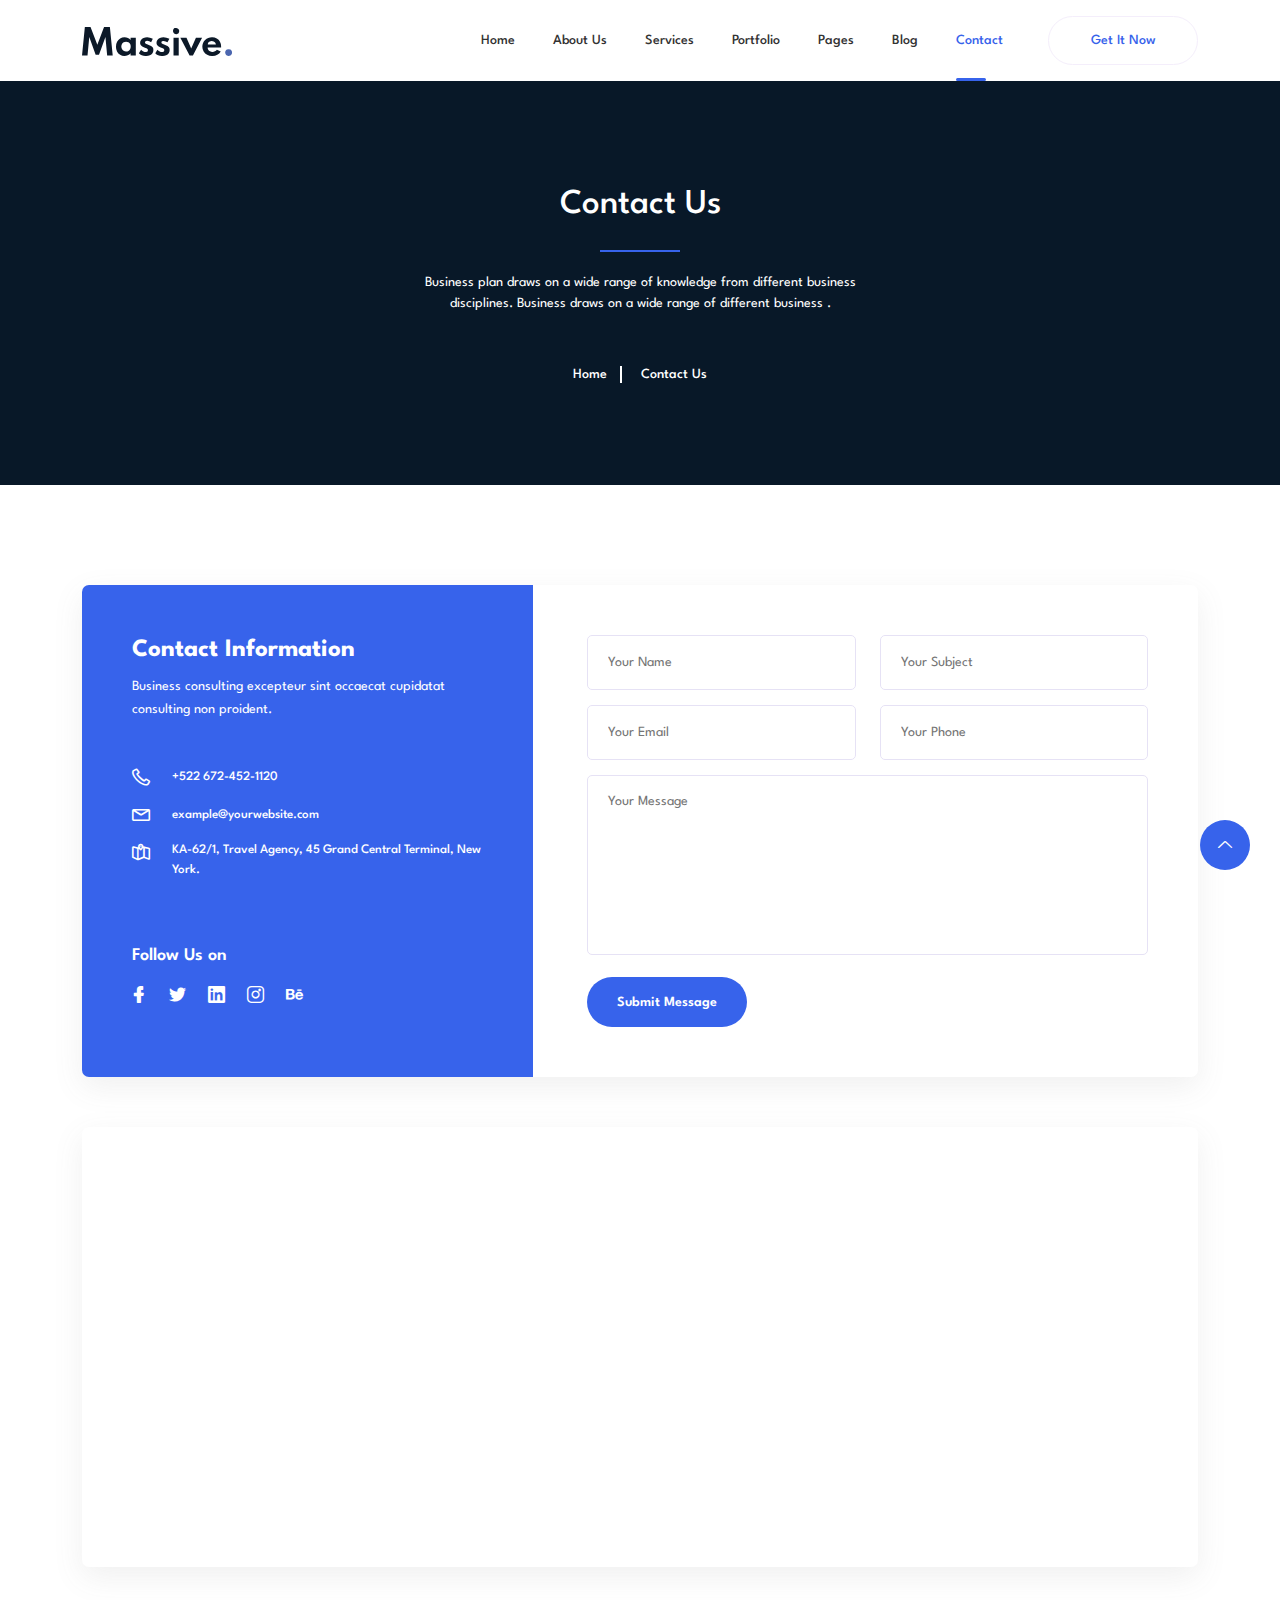
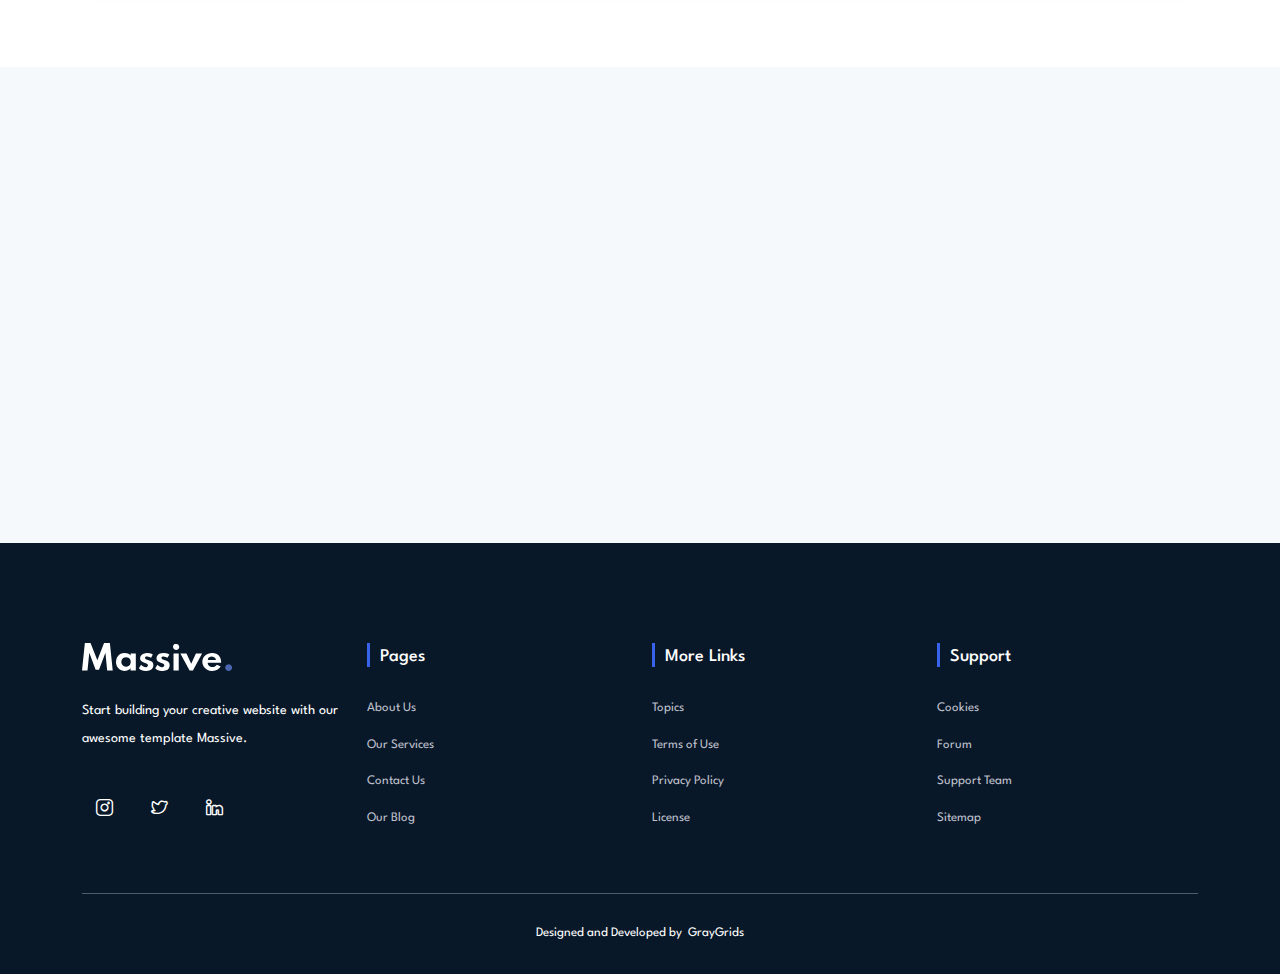
==== contact.html @ fd3a4dd1 "first commit" ====
<!DOCTYPE html>
<html class="no-js" lang="zxx">

<head>
    <meta charset="utf-8" />
    <meta http-equiv="x-ua-compatible" content="ie=edge" />
    <title>Contact Us - Massive Multipurpose HTML Template.</title>
    <meta name="description" content="" />
    <meta name="viewport" content="width=device-width, initial-scale=1" />
    <link rel="shortcut icon" type="image/x-icon" href="assets/images/favicon.svg" />
    <!-- Place favicon.ico in the root directory -->

    <!-- Web Font -->
    <link href="https://fonts.googleapis.com/css2?family=Spartan:wght@100;200;300;400;500;600;700;800;900&display=swap"
        rel="stylesheet">

    <!-- ========================= CSS here ========================= -->
    <link rel="stylesheet" href="assets/css/bootstrap.min.css" />
    <link rel="stylesheet" href="assets/css/LineIcons.2.0.css" />
    <link rel="stylesheet" href="assets/css/animate.css" />
    <link rel="stylesheet" href="assets/css/tiny-slider.css" />
    <link rel="stylesheet" href="assets/css/glightbox.min.css" />
    <link rel="stylesheet" href="assets/css/main.css" />

</head>

<body>
    <!--[if lte IE 9]>
      <p class="browserupgrade">
        You are using an <strong>outdated</strong> browser. Please
        <a href="https://browsehappy.com/">upgrade your browser</a> to improve
        your experience and security.
      </p>
    <![endif]-->

    <!-- Preloader -->
    <div class="preloader">
        <div class="preloader-inner">
            <div class="preloader-icon">
                <span></span>
                <span></span>
            </div>
        </div>
    </div>
    <!-- /End Preloader -->

    <!-- Start Header Area -->
    <header class="header">
        <div class="navbar-area">
            <div class="container">
                <div class="row align-items-center">
                    <div class="col-lg-12">
                        <nav class="navbar navbar-expand-lg">
                            <a class="navbar-brand logo" href="index.html">
                                <img class="logo1" src="assets/images/logo/logo.svg" alt="Logo" />
                            </a>
                            <button class="navbar-toggler" type="button" data-toggle="collapse"
                                data-target="#navbarSupportedContent" aria-controls="navbarSupportedContent"
                                aria-expanded="false" aria-label="Toggle navigation">
                                <span class="toggler-icon"></span>
                                <span class="toggler-icon"></span>
                                <span class="toggler-icon"></span>
                            </button>

                            <div class="collapse navbar-collapse sub-menu-bar" id="navbarSupportedContent">
                                <ul id="nav" class="navbar-nav ml-auto">
                                    <li class="nav-item">
                                        <a href="index.html">Home</a></li>
                                    <li class="nav-item">
                                        <a href="about-us.html">About Us</a>
                                    </li>
                                    <li class="nav-item"><a href="#">Services</a></li>
                                    <li class="nav-item"><a href="#">Portfolio</a> </li>
                                    <li class="nav-item"><a href="#">Pages</a>
                                        <ul class="sub-menu">
                                            <li><a href="404.html">404 Error</a></li>
                                        </ul>
                                    </li>
                                    <li class="nav-item"><a href="#">Blog</a></li>
                                    <li class="nav-item"><a class="active" href="contact.html">Contact</a></li>
                                </ul>
                            </div>
                            <!-- navbar collapse -->
                            <div class="button">
                                <a href="contact.html" class="btn">Get it now</a>
                            </div>
                        </nav>
                        <!-- navbar -->

                    </div>
                </div>
                <!-- row -->
            </div>
            <!-- container -->
        </div>
        <!-- navbar area -->
    </header>
    <!-- End Header Area -->

    <!-- Start Breadcrumbs -->
    <div class="breadcrumbs">
        <div class="container">
            <div class="row">
                <div class="col-lg-8 offset-lg-2 col-12">
                    <div class="breadcrumbs-content">
                        <h1 class="page-title">Contact Us</h1>
                        <p>Business plan draws on a wide range of knowledge from different business<br> disciplines.
                            Business draws on a wide range of different business .</p>
                    </div>
                    <ul class="breadcrumb-nav">
                        <li><a href="index.html">Home</a></li>
                        <li>Contact Us</li>
                    </ul>
                </div>
            </div>
        </div>
    </div>
    <!-- End Breadcrumbs -->

    <!-- Start Contact Area -->
    <section id="contact-us" class="contact-us section">
        <div class="container">
            <div class="contact-head wow fadeInUp" data-wow-delay=".4s">
                <div class="row">
                    <div class="col-lg-5 col-12">
                        <div class="single-head">
                            <div class="contant-inner-title">
                                <h4>Contact Information</h4>
                                <p>Business consulting excepteur sint occaecat cupidatat consulting non proident.</p>
                            </div>
                            <div class="single-info">
                                <i class="lni lni-phone"></i>
                                <ul>
                                    <li>+522 672-452-1120</li>
                                </ul>
                            </div>
                            <div class="single-info">
                                <i class="lni lni-envelope"></i>
                                <ul>
                                    <li><a href="mailto:info@yourwebsite.com">example@yourwebsite.com</a></li>
                                </ul>
                            </div>
                            <div class="single-info">
                                <i class="lni lni-map"></i>
                                <ul>
                                    <li>KA-62/1, Travel Agency, 45 Grand Central Terminal, New York.</li>
                                </ul>
                            </div>
                            <div class="contact-social">
                                <h5>Follow Us on</h5>
                                <ul>
                                    <li>
                                        <a href="#">
                                            <span class="icon-1"><i class="lni lni-facebook-filled"></i></span>
                                            <span class="icon-2"><i class="lni lni-facebook-filled"></i></span>
                                        </a>
                                    </li>
                                    <li>
                                        <a href="#">
                                            <span class="icon-1"><i class="lni lni-twitter-original"></i></span>
                                            <span class="icon-2"><i class="lni lni-twitter-original"></i></span>
                                        </a>
                                    </li>
                                    <li>
                                        <a href="#">
                                            <span class="icon-1"><i class="lni lni-linkedin-original"></i></span>
                                            <span class="icon-2"><i class="lni lni-linkedin-original"></i></span>
                                        </a>
                                    </li>
                                    <li>
                                        <a href="#">
                                            <span class="icon-1"><i class="lni lni-instagram"></i></span>
                                            <span class="icon-2"><i class="lni lni-instagram"></i></span>
                                        </a>
                                    </li>
                                    <li>
                                        <a href="#">
                                            <span class="icon-1"><i class="lni lni-behance-original"></i></span>
                                            <span class="icon-2"><i class="lni lni-behance-original"></i></span>
                                        </a>
                                    </li>
                                </ul>
                            </div>
                        </div>
                    </div>
                    <div class="col-lg-7 col-12">
                        <div class="form-main">
                            <form class="form" method="post" action="assets/mail/mail.php">
                                <div class="row">
                                    <div class="col-lg-6 col-12">
                                        <div class="form-group">
                                            <input name="name" type="text" placeholder="Your Name" required="required">
                                        </div>
                                    </div>
                                    <div class="col-lg-6 col-12">
                                        <div class="form-group">
                                            <input name="subject" type="text" placeholder="Your Subject"
                                                required="required">
                                        </div>
                                    </div>
                                    <div class="col-lg-6 col-12">
                                        <div class="form-group">
                                            <input name="email" type="email" placeholder="Your Email"
                                                required="required">
                                        </div>
                                    </div>
                                    <div class="col-lg-6 col-12">
                                        <div class="form-group">
                                            <input name="phone" type="text" placeholder="Your Phone"
                                                required="required">
                                        </div>
                                    </div>
                                    <div class="col-12">
                                        <div class="form-group message">
                                            <textarea name="message" placeholder="Your Message"></textarea>
                                        </div>
                                    </div>
                                    <div class="col-12">
                                        <div class="form-group button">
                                            <button type="submit" class="btn ">Submit Message</button>
                                        </div>
                                    </div>
                                </div>
                            </form>
                        </div>
                    </div>
                </div>
            </div>
        </div>
    </section>
    <!--/ End Contact Area -->

    <!-- Start Google-map Area -->
    <div class="map-section">
        <div class="container">
            <div class="row">
                <div class="col-12">
                    <div class="map-container">
                        <div class="mapouter">
                            <div class="gmap_canvas"><iframe width="100%" height="400" id="gmap_canvas"
                                    src="https://maps.google.com/maps?q=bangladesh%20lakshmipur&t=&z=13&ie=UTF8&iwloc=&output=embed"
                                    frameborder="0" scrolling="no" marginheight="0" marginwidth="0"></iframe><a
                                    href="https://embedgooglemap.net/129/"></a></div>
                        </div>
                    </div>
                </div>
            </div>
        </div>
    </div>
    <!-- End Google-map Area -->

    <!-- Start Newsletter Area -->
    <section class="newsletter-area section">
        <div class="container">
            <div class="row ">
                <div class="col-lg-8 col-12">
                    <!-- Start Newsletter Form -->
                    <div class="subscribe-text wow fadeInLeft" data-wow-delay=".2s">
                        <h6>Sign up for Newsletter</h6>
                        <p class="">Sign Up and start using a free account <br> to see what it's all about.</p>
                        <form action="mail/mail.php" method="get" target="_blank" class="newsletter-inner">
                            <input name="EMAIL" placeholder="Your email address" class="common-input"
                                onfocus="this.placeholder = ''" onblur="this.placeholder = 'Your email address'"
                                required="" type="email">
                            <div class="button">
                                <button class="btn">Subscribe Now!</button>
                            </div>
                        </form>
                    </div>
                    <!-- End Newsletter Form -->
                </div>
                <div class="col-lg-4 col-12">
                    <div class="mini-call-action wow fadeInRight" data-wow-delay=".4s">
                        <h4>Do you want to grow your online business with Massive?</h4>
                        <p>Lorem Ipsum is simply dummy text of the printing and typesetting industry.</p>
                        <div class="button">
                            <a href="#" class="btn">Get Started</a>
                        </div>
                    </div>
                </div>
            </div>
        </div>
    </section>
    <!-- /End Newsletter Area -->

    <!-- Start Footer Area -->
    <footer class="footer">
        <!-- Start Middle Top -->
        <div class="footer-middle">
            <div class="container">
                <div class="row">
                    <div class="col-lg-3 col-md-6 col-12">
                        <!-- Single Widget -->
                        <div class="f-about single-footer">
                            <div class="logo">
                                <a href="index.html"><img src="assets/images/logo/footer-logo.svg" alt="Logo"></a>
                            </div>
                            <p>Start building your creative website with our awesome template Massive.</p>
                            <div class="footer-social">
                                <ul>
                                    <li><a href="#"><i class="lni lni-instagram"></i></a></li>
                                    <li><a href="#"><i class="lni lni-twitter"></i></a></li>
                                    <li><a href="#"><i class="lni lni-linkedin"></i></a></li>
                                </ul>
                            </div>
                        </div>
                        <!-- End Single Widget -->
                    </div>
                    <div class="col-lg-3 col-md-6 col-12">
                        <!-- Single Widget -->
                        <div class="single-footer f-link">
                            <h3>Pages</h3>
                            <ul>
                                <li><a href="#">About Us</a></li>
                                <li><a href="#">Our Services</a></li>
                                <li><a href="#">Contact Us</a></li>
                                <li><a href="#">Our Blog</a></li>
                            </ul>
                        </div>
                        <!-- End Single Widget -->
                    </div>

                    <div class="col-lg-3 col-md-6 col-12">
                        <!-- Single Widget -->
                        <div class="single-footer f-link">
                            <h3>More Links</h3>
                            <ul>
                                <li><a href="#">Topics</a></li>
                                <li><a href="#">Terms of Use</a></li>
                                <li><a href="#">Privacy Policy</a></li>
                                <li><a href="#">License</a></li>
                            </ul>
                        </div>
                        <!-- End Single Widget -->
                    </div>
                    <div class="col-lg-3 col-md-6 col-12">
                        <!-- Single Widget -->
                        <div class="single-footer f-link">
                            <h3>Support</h3>
                            <ul>
                                <li><a href="#">Cookies</a></li>
                                <li><a href="#">Forum</a></li>
                                <li><a href="#">Support Team</a></li>
                                <li><a href="#">Sitemap</a></li>
                            </ul>
                        </div>
                        <!-- End Single Widget -->
                    </div>
                </div>
            </div>
        </div>
        <!--/ End Footer Middle -->
        <!-- Start Footer Bottom -->
        <div class="footer-bottom">
            <div class="container">
                <div class="inner">
                    <div class="row">
                        <div class="col-12">
                            <div class="left">
                                <p>Designed and Developed by<a href="https://graygrids.com/" rel="nofollow"
                                        target="_blank">GrayGrids</a></p>
                            </div>
                        </div>
                    </div>
                </div>
            </div>
        </div>
        <!-- End Footer Middle -->
    </footer>
    <!--/ End Footer Area -->

    <!-- ========================= scroll-top ========================= -->
    <a href="#" class="scroll-top btn-hover">
        <i class="lni lni-chevron-up"></i>
    </a>

    <!-- ========================= JS here ========================= -->
    <script src="assets/js/bootstrap.min.js"></script>
    <script src="assets/js/count-up.min.js"></script>
    <script src="assets/js/wow.min.js"></script>
    <script src="assets/js/tiny-slider.js"></script>
    <script src="assets/js/glightbox.min.js"></script>
    <script src="assets/js/imagesloaded.min.js"></script>
    <script src="assets/js/isotope.min.js"></script>
    <script src="assets/js/main.js"></script>
</body>

</html>
---- assets/css/tiny-slider.css ----
.tns-outer{padding:0!important}.tns-outer [hidden]{display:none!important}.tns-outer [aria-controls],.tns-outer [data-action]{cursor:pointer}.tns-slider{-webkit-transition:all 0s;-moz-transition:all 0s;transition:all 0s}.tns-slider>.tns-item{-webkit-box-sizing:border-box;-moz-box-sizing:border-box;box-sizing:border-box}.tns-horizontal.tns-subpixel{white-space:nowrap}.tns-horizontal.tns-subpixel>.tns-item{display:inline-block;vertical-align:top;white-space:normal}.tns-horizontal.tns-no-subpixel:after{content:'';display:table;clear:both}.tns-horizontal.tns-no-subpixel>.tns-item{float:left}.tns-horizontal.tns-carousel.tns-no-subpixel>.tns-item{margin-right:-100%}.tns-no-calc{position:relative;left:0}.tns-gallery{position:relative;left:0;min-height:1px}.tns-gallery>.tns-item{position:absolute;left:-100%;-webkit-transition:transform 0s,opacity 0s;-moz-transition:transform 0s,opacity 0s;transition:transform 0s,opacity 0s}.tns-gallery>.tns-slide-active{position:relative;left:auto!important}.tns-gallery>.tns-moving{-webkit-transition:all .25s;-moz-transition:all .25s;transition:all .25s}.tns-autowidth{display:inline-block}.tns-lazy-img{-webkit-transition:opacity .6s;-moz-transition:opacity .6s;transition:opacity .6s;opacity:.6}.tns-lazy-img.tns-complete{opacity:1}.tns-ah{-webkit-transition:height 0s;-moz-transition:height 0s;transition:height 0s}.tns-ovh{overflow:hidden}.tns-visually-hidden{position:absolute;left:-10000em}.tns-transparent{opacity:0;visibility:hidden}.tns-fadeIn{opacity:1;filter:alpha(opacity=100);z-index:0}.tns-normal,.tns-fadeOut{opacity:0;filter:alpha(opacity=0);z-index:-1}.tns-vpfix{white-space:nowrap}.tns-vpfix>div,.tns-vpfix>li{display:inline-block}.tns-t-subp2{margin:0 auto;width:310px;position:relative;height:10px;overflow:hidden}.tns-t-ct{width:2333.3333333%;width:-webkit-calc(100% * 70/3);width:-moz-calc(100% * 70/3);width:calc(100% * 70/3);position:absolute;right:0}.tns-t-ct:after{content:'';display:table;clear:both}.tns-t-ct>div{width:1.4285714%;width:-webkit-calc(100%/70);width:-moz-calc(100%/70);width:calc(100%/70);height:10px;float:left}
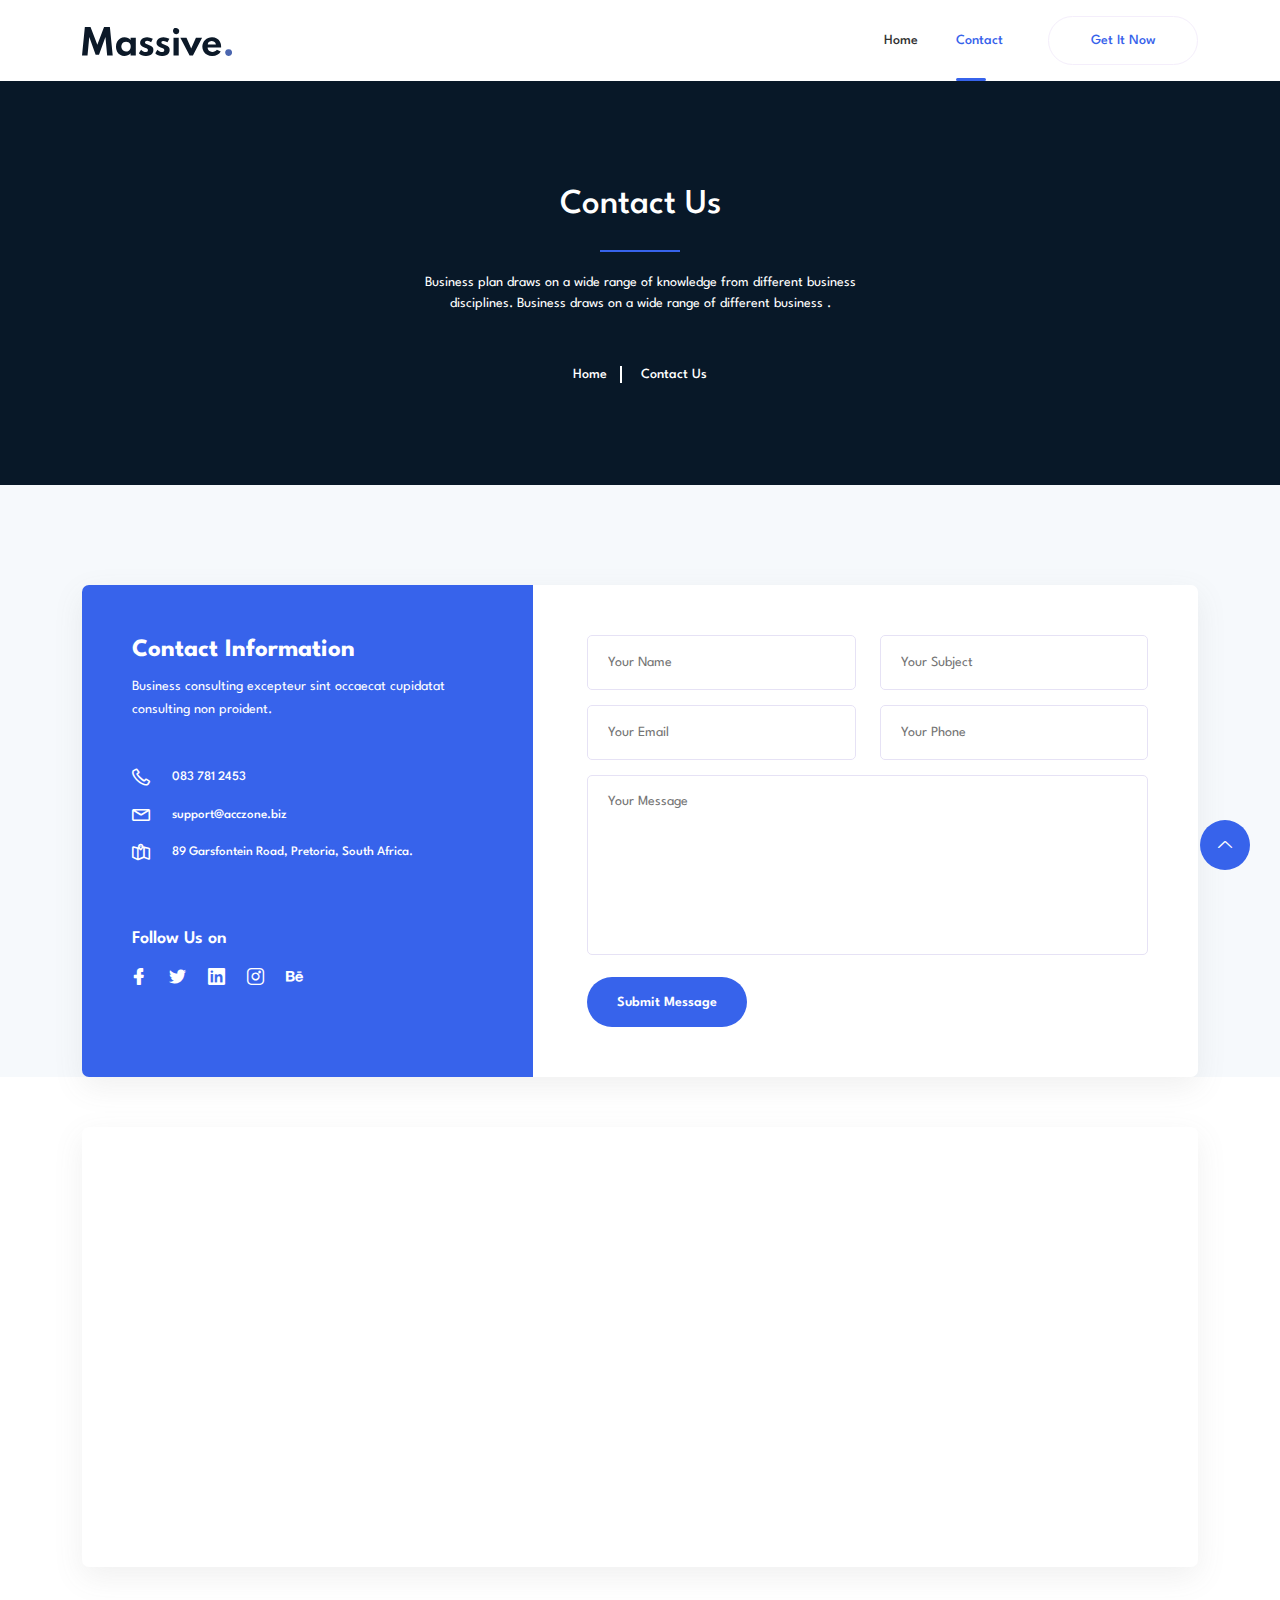
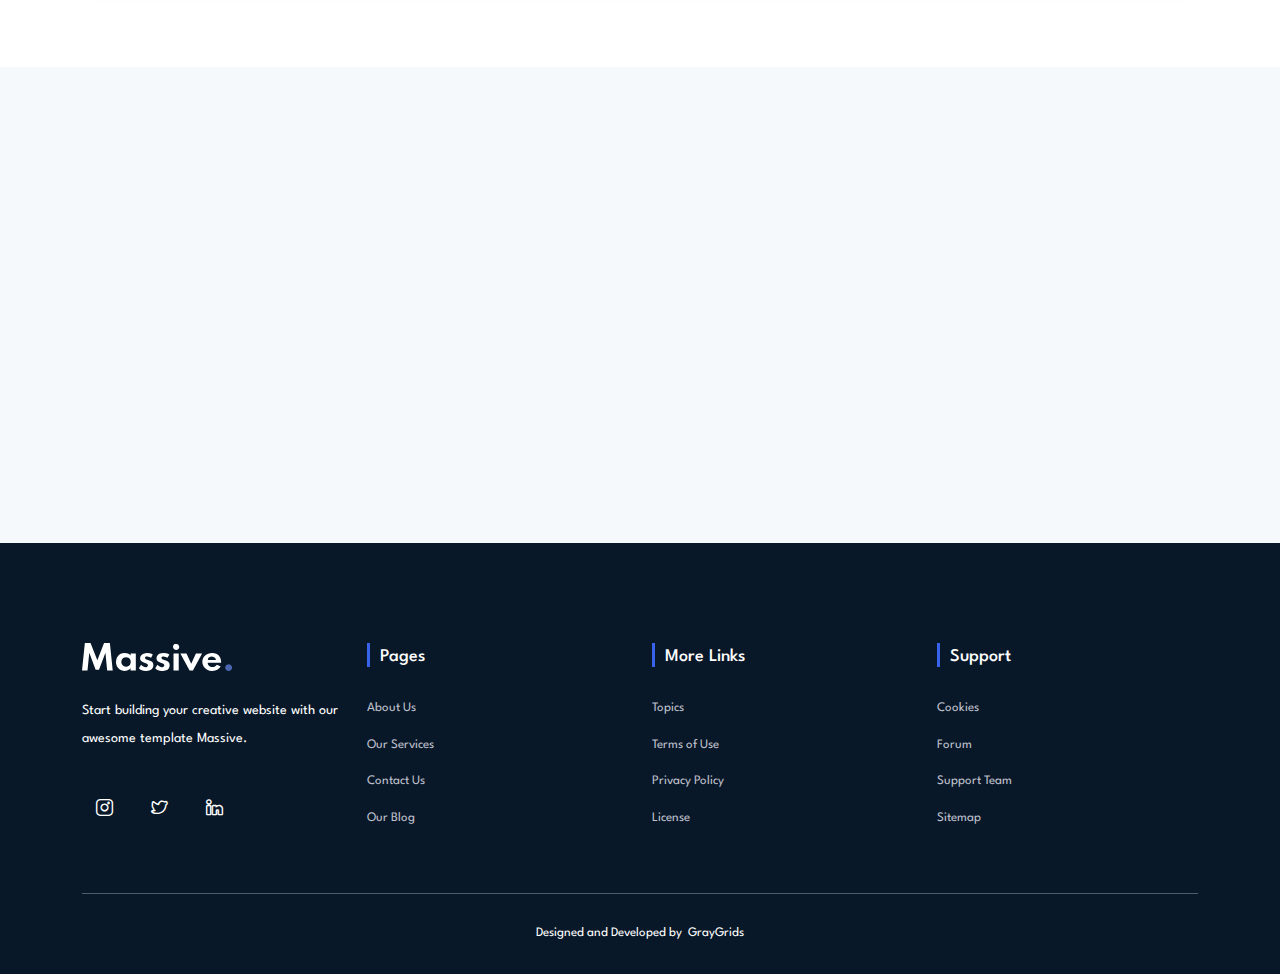
==== commit 785093ae: "redid the site" ====
--- a/contact.html
+++ b/contact.html
@@ -66,17 +66,8 @@
                                 <ul id="nav" class="navbar-nav ml-auto">
                                     <li class="nav-item">
                                         <a href="index.html">Home</a></li>
-                                    <li class="nav-item">
-                                        <a href="about-us.html">About Us</a>
-                                    </li>
-                                    <li class="nav-item"><a href="#">Services</a></li>
-                                    <li class="nav-item"><a href="#">Portfolio</a> </li>
-                                    <li class="nav-item"><a href="#">Pages</a>
-                                        <ul class="sub-menu">
-                                            <li><a href="404.html">404 Error</a></li>
-                                        </ul>
-                                    </li>
-                                    <li class="nav-item"><a href="#">Blog</a></li>
+                                   
+                                    
                                     <li class="nav-item"><a class="active" href="contact.html">Contact</a></li>
                                 </ul>
                             </div>
@@ -131,19 +122,19 @@
                             <div class="single-info">
                                 <i class="lni lni-phone"></i>
                                 <ul>
-                                    <li>+522 672-452-1120</li>
+                                    <li><a href="tel:+27837812453">083 781 2453</a></li>
                                 </ul>
                             </div>
                             <div class="single-info">
                                 <i class="lni lni-envelope"></i>
                                 <ul>
-                                    <li><a href="mailto:info@yourwebsite.com">example@yourwebsite.com</a></li>
+                                    <li><a href="mailto:support@acczone.biz">support@acczone.biz</a></li>
                                 </ul>
                             </div>
                             <div class="single-info">
                                 <i class="lni lni-map"></i>
                                 <ul>
-                                    <li>KA-62/1, Travel Agency, 45 Grand Central Terminal, New York.</li>
+                                    <li>89 Garsfontein Road, Pretoria, South Africa.</li>
                                 </ul>
                             </div>
                             <div class="contact-social">
--- a/assets/css/main.css
+++ b/assets/css/main.css
@@ -4786,7 +4786,7 @@
 ========================================*/
 .contact-us {
   position: relative;
-  background-color: #fff;
+  background-color: #f6f9fc;
   padding-bottom: 0;
 }
 
@@ -5112,7 +5112,7 @@
   content: "";
   height: 100%;
   width: 100%;
-  background-color: #3763EB;
+  background-color: #213572;
   left: 0;
   top: 0;
   opacity: 0.9;
